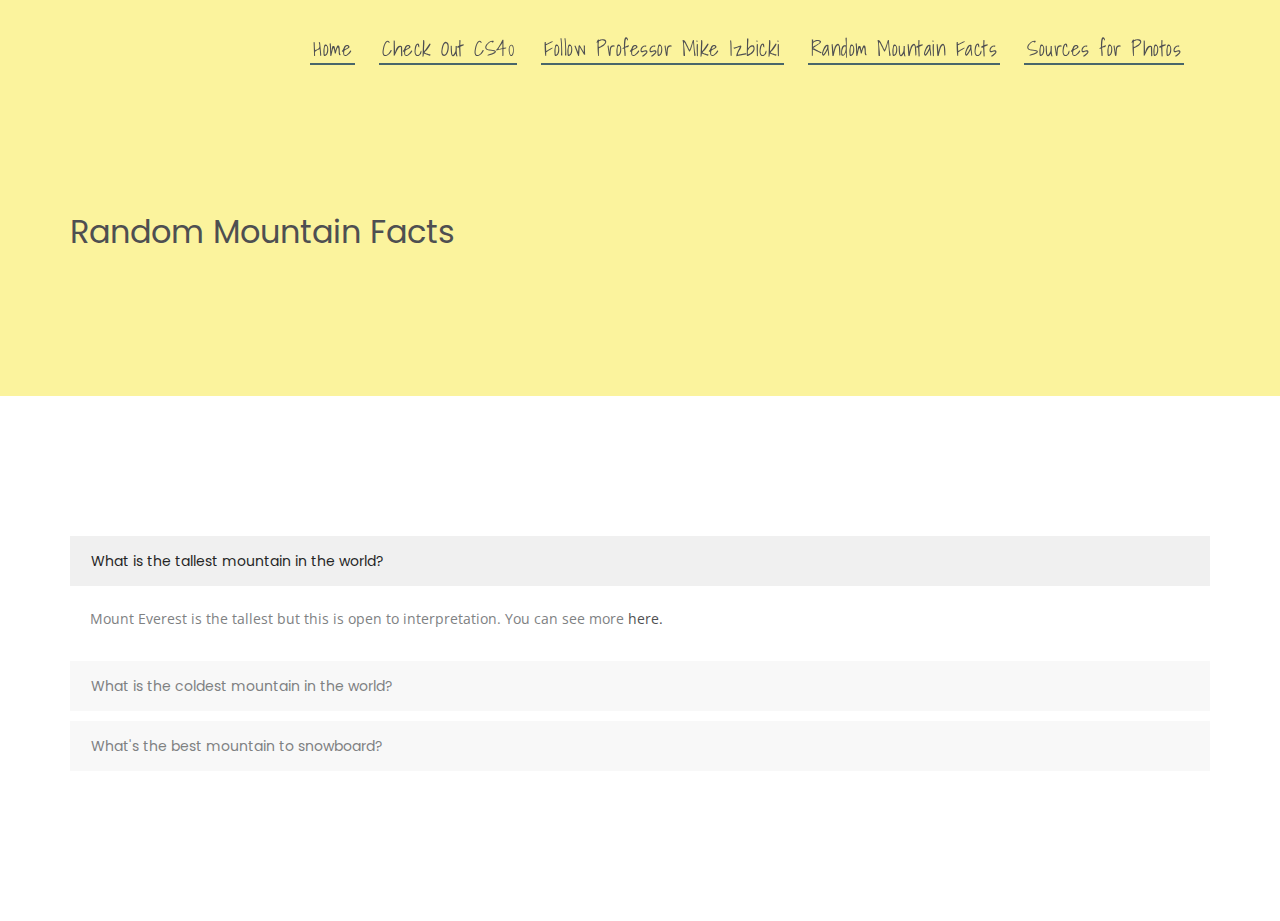
==== faq.html @ 862f14c9 "Add files via upload" ====
<!DOCTYPE html>
<!--

	Theme Name: Elementy
	Description: HTML/CSS 
	Author: Abcgomel 
	Designed & Coded by Abcgomel
	
-->

<html lang="en">
 	<head>
		<title>Random Mountain Facts</title>
		<meta charset="utf-8">
		<!--[if IE]><meta http-equiv='X-UA-Compatible' content='IE=edge,chrome=1'><![endif]-->
		<meta name="robots" content="index, follow" > 
		<meta name="keywords" content="HTML5 Template" > 
		<meta name="description" content="Elementy - Responsive HTML5 Template" > 
		<meta name="author" content="ABCgomel">
		<meta name="viewport" content="width=device-width, initial-scale=1, maximum-scale=1">
    <meta name="theme-color" content="#2a2b2f">
    
		<!-- FAVICONS -->
    <link rel="shortcut icon" href="images/favicon/favicon.png">
    <link rel="apple-touch-icon" href="images/favicon/apple-touch-icon.png">
    <link rel="apple-touch-icon" sizes="72x72" href="images/favicon/apple-touch-icon-72x72.png">
    <link rel="apple-touch-icon" sizes="114x114" href="images/favicon/apple-touch-icon-114x114.png">
    <link rel="icon" sizes="192x192" href="images/favicon/icon-192x192.png">
		
<!-- CSS -->
    <!--  GOOGLE FONT -->		
    <link href="https://fonts.googleapis.com/css?family=Poppins:500,600,300%7COpen+Sans:400,300,700" rel="stylesheet" type="text/css">
    
    <!--  BOOTSTRAP -->
		<link rel="stylesheet" href="css/bootstrap.min.css"> 
	
    <!-- ICONS ELEGANT FONT & FONT AWESOME & LINEA ICONS  -->		
		<link rel="stylesheet" href="css/icons-fonts.css" >	
	
    <!--  CSS THEME -->		
		<link rel="stylesheet" href="css/style.css" >
	
    <!-- ANIMATE -->	
		<link rel="stylesheet" href="css/animate.min.css">
		
    <!-- IE Warning CSS -->
		<!--[if lte IE 8]><link rel="stylesheet" type="text/css" href="css/ie-warning.css" ><![endif]-->
		<!--[if lte IE 8]><link rel="stylesheet" type="text/css" href="css/ie8-fix.css" ><![endif]-->
    
    <!-- Magnific popup, Owl Carousel Assets in style.css -->		
	
<!-- CSS end -->

<!-- JS begin some js files in bottom of file-->
		
		<!-- HTML5 Shim and Respond.js IE8 support of HTML5 elements and media queries -->
		<!-- WARNING: Respond.js doesn't work if you view the page via file:// -->
		<!--[if lt IE 9]>
		  <script src="https://oss.maxcdn.com/libs/html5shiv/3.7.0/html5shiv.js"></script>
		  <script src="https://oss.maxcdn.com/libs/respond.js/1.4.2/respond.min.js"></script>
		<![endif]-->
		
	</head>
	<body>
	
		<!-- LOADER -->	
		<div id="loader-overflow">
      <div id="loader3" class="loader-cont">Please enable JS</div>
    </div>	

		<div id="wrap" class="boxed ">
			<div class="grey-bg"> <!-- Grey BG  -->	
				
				<!--[if lte IE 8]>
				<div id="ie-container">
					<div id="ie-cont-close">
						<a href="#" onclick="javascript&#058;this.parentNode.parentNode.style.display="none"; return false;"><img src="images/ie-warn/ie-warning-close.jpg" style="border: none;" alt="Close"></a>
					</div>
					<div id="ie-cont-content" >
						<div id="ie-cont-warning">
							<img src="images/ie-warn/ie-warning.jpg" alt="Warning!">
						</div>
						<div id="ie-cont-text" >
							<div id="ie-text-bold">
								You are using an outdated browser
							</div>
							<div id="ie-text">
								For a better experience using this site, please upgrade to a modern web browser.
							</div>
						</div>
						<div id="ie-cont-brows" >
							<a href="http://www.firefox.com" target="_blank"><img src="images/ie-warn/ie-warning-firefox.jpg" alt="Download Firefox"></a>
							<a href="http://www.opera.com/download/" target="_blank"><img src="images/ie-warn/ie-warning-opera.jpg" alt="Download Opera"></a>
							<a href="http://www.apple.com/safari/download/" target="_blank"><img src="images/ie-warn/ie-warning-safari.jpg" alt="Download Safari"></a>
							<a href="http://www.google.com/chrome" target="_blank"><img src="images/ie-warn/ie-warning-chrome.jpg" alt="Download Google Chrome"></a>
						</div>
					</div>
				</div>
				<![endif]-->
				
				<!-- HEADER 1 FONT BLACK TRANSPARENT -->
				<header id="nav" class="header header-1 bg-gray">
				  <div class="header-wrapper">
					<div class="container-m-30 clearfix">
					  <div class="logo-row">
					  
						<!-- LOGO --> 
				
						<!-- BUTTON --> 
						<div class="menu-btn-respons-container">
							<button id="menu-btn" type="button" class="navbar-toggle btn-navbar collapsed" data-toggle="collapse" data-target="#main-menu .navbar-collapse">
								<span aria-hidden="true" class="icon_menu hamb-mob-icon"></span>
							</button>
						</div>
					 </div>
					</div>

					<!-- MAIN MENU CONTAINER -->
					<div class="main-menu-container">
						
						  <div class="container-m-30 clearfix">	
						  
								<!-- MAIN MENU -->
								<div id="main-menu" class="font-raleway">
                  <div class="navbar navbar-default" role="navigation">

                    <!-- MAIN MENU LIST -->
                    <nav class="collapse collapsing navbar-collapse right-1024">
                      <ul class="nav navbar-nav">
                        
                        <!-- MENU ITEM -->
                        <li class="parent current" >
                          <a href="index.html" ><div class="main-menu-title" style = "font-family: 'Shadows Into Light' !important; font-size: 21px;" >Home</div></a>
                         
                        </li>
                         <li class="parent current" >
                          <a href="https://github.com/mikeizbicki/cmc-csci040" ><div class="main-menu-title" style = "font-family: 'Shadows Into Light' !important; font-size: 21px;" >Check Out CS40</div></a>
                         
                        </li>
                         <li class="parent current" >
                          <a href="https://izbicki.me/" ><div class="main-menu-title" style = "font-family: 'Shadows Into Light' !important; font-size: 21px;" >Follow Professor Mike Izbicki</div></a>
                         
                        </li>

                        <li class="parent current" >
                          <a href="faq.html" ><div class="main-menu-title" style = "font-family: 'Shadows Into Light' !important; font-size: 21px;" >Random Mountain Facts</div></a>
                         
                        </li>

                        <li class="parent current" >
                          <a href="sources.html" ><div class="main-menu-title" style = "font-family: 'Shadows Into Light' !important; font-size: 21px;" >Sources for Photos</div></a>
                         
                        </li>

                         <link href="https://fonts.googleapis.com/css?family=Shadows+Into+Light&display=swap" rel="stylesheet">

                        <!-- MENU ITEM -->
                       
                        
                       

                        <!-- MENU ITEM -->
                       
                        
                              
                                              
                        <!-- MENU ITEM -->
                      
                      
                      </ul>
                
                    </nav>
   
                  </div>
                </div>
								<!-- END main-menu -->
								
						  </div>
						  <!-- END container-m-30 -->
						
					</div>
					<!-- END main-menu-container -->
					
					<!-- SEARCH READ DOCUMENTATION -->
				
					
					
				  </div>
				  <!-- END header-wrapper -->
				  
				</header>
       
        <!-- PAGE TITLE LARGE 2 GRAY -->
       
        
        <!-- COTENT CONTAINER -->

          <!-- SEARCH -->
          <div class="wow fadeIn bg-yellow" >
            <div class="container p-110-cont">
              <div class="row">
            
                <div class="col-md-8" style = "margin-top: 5%;">
                  <h1>Random Mountain Facts</h1>
                </div>
                
                
                
              </div>
            </div>
          </div> 
          
          <!-- ACCORDIONS -->
					<div class="container p-140-cont">
            <div class="row">
              <div class="col-md-12">
              
                <!-- Accordion -->
                 <dl class="accordion accordion-bg-gray">
                   <dt>
                     <a href="#">What is the tallest mountain in the world?</a>
                   </dt>
                   <dd>
                     Mount Everest is the tallest but this is open to interpretation. You can see more <a href = "https://geology.com/records/highest-mountain-in-the-world.shtml">here.</a>
                   </dd>
                   <dt>
                     <a href="#">What is the coldest mountain in the world?</a>
                   </dt>
                   <dd>
                      Mount McKinley is the regarded as the coldest but this is open to interpretation. You can see more <a href = "https://www.google.com/url?sa=t&rct=j&q=&esrc=s&source=web&cd=2&cad=rja&uact=8&ved=2ahUKEwimk6fbuuXkAhVU_J4KHfwRAywQFjABegQIDBAF&url=https%3A%2F%2Fwww.lonelyplanet.com%2Farticles%2Fthe-worlds-coldest-places&usg=AOvVaw1r2XzAIV4sCfetIQlf20pn">here.</a>
                   </dd>
                   <dt>
                     <a href="#">What's the best mountain to snowboard?</a>
                   </dt>
                   <dd>
                    The best mountain to ski is Mammoth Mountain located in California. This is not open to interpretation and is factually 110% accurate.
                   </dd>
                  
                 </dl>
                 <!-- End Accordion -->
              </div>          
            </div>          
					</div>          

        <!-- FOOTER 4 BLACK -->
      
        
				<!-- BACK TO TOP -->
				<p id="back-top">
          <a href="#top" title="Back to Top"><span class="icon icon-arrows-up"></span></a>
        </p>
        
			</div><!-- End BG -->	
		</div><!-- End wrap -->	
			
<!-- JS begin -->

		<!-- jQuery  -->
		<script src="js/jquery.min.js"></script>

		<!-- Include all compiled plugins (below), or include individual files as needed -->
    <script src="js/bootstrap.min.js"></script>	

		<!-- MAGNIFIC POPUP -->
		<script src="js/jquery.magnific-popup.min.js"></script>    
    
    <!-- PORTFOLIO SCRIPTS -->
    <script src="js/imagesloaded.pkgd.min.js"></script>
    
    <!-- APPEAR -->    
    <script src="js/jquery.appear.js"></script>
    
    <!-- MAIN SCRIPT -->
		<script src="js/main.js"></script>

<!-- JS end -->	
	
	</body>
</html>
---- css/icons-fonts.css ----
@charset "UTF-8";@font-face{font-family:"linea-icons";src:url(../fonts/linea-icons.eot);src:url(../fonts/linea-icons.eot?#iefix) format("embedded-opentype"),url(../fonts/linea-icons.woff) format("woff"),url(../fonts/linea-icons.ttf) format("truetype"),url(../fonts/linea-icons.svg#linea-icons) format("svg");font-weight:400;font-style:normal}[data-icon]:before{font-family:"linea-icons"!important;content:attr(data-icon);font-style:normal!important;font-weight:400!important;font-variant:normal!important;text-transform:none!important;speak:none;line-height:1;-webkit-font-smoothing:antialiased;-moz-osx-font-smoothing:grayscale}[class^="icon-"]:before,[class*=" icon-"]:before{font-family:"linea-icons"!important;font-style:normal!important;font-weight:400!important;font-variant:normal!important;text-transform:none!important;speak:none;line-height:1;-webkit-font-smoothing:antialiased;-moz-osx-font-smoothing:grayscale}.icon-arrows-anticlockwise:before{content:"a"}.icon-music-bell:before{content:"\e05d"}.icon-music-cd:before{content:"\e05e"}.icon-music-headphones:before{content:"\e063"}.icon-music-ipod:before{content:"\e064"}.icon-music-loudspeaker:before{content:"\e065"}.icon-music-microphone-old:before{content:"\e067"}.icon-music-mixer:before{content:"\e068"}.icon-music-mute:before{content:"\e069"}.icon-music-note-multiple:before{content:"\e06a"}.icon-music-note-single:before{content:"\e06b"}.icon-music-pause-button:before{content:"\e06c"}.icon-music-play-button:before{content:"\e06d"}.icon-music-record:before{content:"\e071"}.icon-music-repeat-button:before{content:"\e073"}.icon-music-rewind-button:before{content:"\e074"}.icon-music-shuffle-button:before{content:"\e075"}.icon-music-stop-button:before{content:"\e076"}.icon-music-tape:before{content:"\e077"}.icon-music-volume-down:before{content:"\e078"}.icon-music-volume-up:before{content:"\e079"}.icon-ecommerce-bag:before{content:"\e07a"}.icon-ecommerce-bag-check:before{content:"\e07b"}.icon-ecommerce-bag-download:before{content:"\e07d"}.icon-ecommerce-bag-minus:before{content:"\e07e"}.icon-ecommerce-bag-plus:before{content:"\e07f"}.icon-ecommerce-bag-refresh:before{content:"\e080"}.icon-ecommerce-bag-remove:before{content:"\e081"}.icon-ecommerce-bag-search:before{content:"\e082"}.icon-ecommerce-bag-upload:before{content:"\e083"}.icon-ecommerce-banknote:before{content:"\e084"}.icon-ecommerce-banknotes:before{content:"\e085"}.icon-ecommerce-creditcard:before{content:"\e09e"}.icon-ecommerce-diamond:before{content:"\e09f"}.icon-ecommerce-dollar:before{content:"\e0a0"}.icon-ecommerce-gift:before{content:"\e0a3"}.icon-ecommerce-graph1:before{content:"\e0a4"}.icon-ecommerce-graph2:before{content:"\e0a5"}.icon-ecommerce-graph3:before{content:"\e0a6"}.icon-ecommerce-graph-decrease:before{content:"\e0a7"}.icon-ecommerce-graph-increase:before{content:"\e0a8"}.icon-ecommerce-megaphone:before{content:"\e0ac"}.icon-ecommerce-money:before{content:"\e0ad"}.icon-ecommerce-receipt:before{content:"\e0b1"}.icon-ecommerce-sale:before{content:"\e0c7"}.icon-ecommerce-sales:before{content:"\e0c8"}.icon-ecommerce-ticket:before{content:"\e0c9"}.icon-ecommerce-wallet:before{content:"\e0cb"}.icon-basic-accelerator:before{content:"\e160"}.icon-basic-alarm:before{content:"\e161"}.icon-basic-anchor:before{content:"\e162"}.icon-basic-anticlockwise:before{content:"\e163"}.icon-basic-archive:before{content:"\e164"}.icon-basic-archive-full:before{content:"\e165"}.icon-basic-ban:before{content:"\e166"}.icon-basic-bolt:before{content:"\e16b"}.icon-basic-book:before{content:"\e16c"}.icon-basic-book-pencil:before{content:"\e16e"}.icon-basic-bookmark:before{content:"\e16f"}.icon-basic-calculator:before{content:"\e170"}.icon-basic-case:before{content:"\e174"}.icon-basic-chronometer:before{content:"\e175"}.icon-basic-clessidre:before{content:"\e176"}.icon-basic-clock:before{content:"\e177"}.icon-basic-clockwise:before{content:"\e178"}.icon-basic-cloud:before{content:"\e179"}.icon-basic-compass:before{content:"\e17b"}.icon-basic-cup:before{content:"\e17c"}.icon-basic-display:before{content:"\e17e"}.icon-basic-download:before{content:"\e17f"}.icon-basic-exclamation:before{content:"\e180"}.icon-basic-eye:before{content:"\e181"}.icon-basic-eye-closed:before{content:"\e182"}.icon-basic-flag1:before{content:"\e184"}.icon-basic-flag2:before{content:"\e185"}.icon-basic-floppydisk:before{content:"\e186"}.icon-basic-folder:before{content:"\e187"}.icon-basic-folder-multiple:before{content:"\e188"}.icon-basic-gear:before{content:"\e189"}.icon-basic-geolocalize-01:before{content:"\e18a"}.icon-basic-geolocalize-05:before{content:"\e18b"}.icon-basic-globe:before{content:"\e18c"}.icon-basic-gunsight:before{content:"\e18d"}.icon-basic-hammer:before{content:"\e18e"}.icon-basic-headset:before{content:"\e18f"}.icon-basic-heart:before{content:"\e190"}.icon-basic-heart-broken:before{content:"\e191"}.icon-basic-helm:before{content:"\e192"}.icon-basic-home:before{content:"\e193"}.icon-basic-info:before{content:"\e194"}.icon-basic-ipod:before{content:"\e195"}.icon-basic-joypad:before{content:"\e196"}.icon-basic-key:before{content:"\e197"}.icon-basic-keyboard:before{content:"\e198"}.icon-basic-laptop:before{content:"\e199"}.icon-basic-life-buoy:before{content:"\e19a"}.icon-basic-lightbulb:before{content:"\e19b"}.icon-basic-link:before{content:"\e19c"}.icon-basic-lock:before{content:"\e19d"}.icon-basic-lock-open:before{content:"\e19e"}.icon-basic-magic-mouse:before{content:"\e19f"}.icon-basic-magnifier:before{content:"\e1a0"}.icon-basic-magnifier-minus:before{content:"\e1a1"}.icon-basic-magnifier-plus:before{content:"\e1a2"}.icon-basic-mail:before{content:"\e1a3"}.icon-basic-mail-multiple:before{content:"\e1a4"}.icon-basic-mail-open:before{content:"\e1a5"}.icon-basic-mail-open-text:before{content:"\e1a6"}.icon-basic-male:before{content:"\e1a7"}.icon-basic-map:before{content:"\e1a8"}.icon-basic-message:before{content:"\e1a9"}.icon-basic-message-multiple:before{content:"\e1aa"}.icon-basic-message-txt:before{content:"\e1ab"}.icon-basic-mixer2:before{content:"\e1ac"}.icon-basic-mouse:before{content:"\e1ad"}.icon-basic-notebook:before{content:"\e1ae"}.icon-basic-notebook-pen:before{content:"\e1af"}.icon-basic-notebook-pencil:before{content:"\e1b0"}.icon-basic-paperplane:before{content:"\e1b1"}.icon-basic-pencil-ruler:before{content:"\e1b2"}.icon-basic-pencil-ruler-pen:before{content:"\e1b3"}.icon-basic-photo:before{content:"\e1b4"}.icon-basic-picture:before{content:"\e1b5"}.icon-basic-picture-multiple:before{content:"\e1b6"}.icon-basic-pin1:before{content:"\e1b7"}.icon-basic-pin2:before{content:"\e1b8"}.icon-basic-postcard:before{content:"\e1b9"}.icon-basic-postcard-multiple:before{content:"\e1ba"}.icon-basic-printer:before{content:"\e1bb"}.icon-basic-question:before{content:"\e1bc"}.icon-basic-rss:before{content:"\e1bd"}.icon-basic-server:before{content:"\e1be"}.icon-basic-server2:before{content:"\e1bf"}.icon-basic-server-cloud:before{content:"\e1c0"}.icon-basic-server-download:before{content:"\e1c1"}.icon-basic-server-upload:before{content:"\e1c2"}.icon-basic-settings:before{content:"\e1c3"}.icon-basic-share:before{content:"\e1c4"}.icon-basic-sheet:before{content:"\e1c5"}.icon-basic-sheet-multiple:before{content:"\e1c6"}.icon-basic-sheet-pen:before{content:"\e1c7"}.icon-basic-sheet-pencil:before{content:"\e1c8"}.icon-basic-sheet-txt:before{content:"\e1c9"}.icon-basic-signs:before{content:"\e1ca"}.icon-basic-smartphone:before{content:"\e1cb"}.icon-basic-spread:before{content:"\e1cd"}.icon-basic-spread-bookmark:before{content:"\e1ce"}.icon-basic-spread-text:before{content:"\e1cf"}.icon-basic-spread-text-bookmark:before{content:"\e1d0"}.icon-basic-star:before{content:"\e1d1"}.icon-basic-tablet:before{content:"\e1d2"}.icon-basic-target:before{content:"\e1d3"}.icon-basic-todo:before{content:"\e1d4"}.icon-basic-todo-pen:before{content:"\e1d5"}.icon-basic-todo-pencil:before{content:"\e1d6"}.icon-basic-todo-txt:before{content:"\e1d7"}.icon-basic-todolist-pen:before{content:"\e1d8"}.icon-basic-todolist-pencil:before{content:"\e1d9"}.icon-basic-trashcan:before{content:"\e1da"}.icon-basic-trashcan-full:before{content:"\e1db"}.icon-basic-trashcan-refresh:before{content:"\e1dc"}.icon-basic-trashcan-remove:before{content:"\e1dd"}.icon-basic-upload:before{content:"\e1de"}.icon-basic-usb:before{content:"\e1df"}.icon-basic-video:before{content:"\e1e0"}.icon-basic-watch:before{content:"\e1e1"}.icon-basic-webpage:before{content:"\e1e2"}.icon-basic-webpage-img-txt:before{content:"\e1e3"}.icon-basic-webpage-multiple:before{content:"\e1e4"}.icon-basic-webpage-txt:before{content:"\e1e5"}.icon-basic-world:before{content:"\e1e6"}.icon-arrows-anticlockwise-1:before{content:"\e1e7"}.icon-arrows-anticlockwise-dashed:before{content:"\e1e8"}.icon-arrows-button-down:before{content:"\e1e9"}.icon-arrows-button-off:before{content:"\e1ea"}.icon-arrows-button-on:before{content:"\e1eb"}.icon-arrows-button-up:before{content:"\e1ec"}.icon-arrows-check:before{content:"\e1ed"}.icon-arrows-circle-check:before{content:"\e1ee"}.icon-arrows-circle-down:before{content:"\e1ef"}.icon-arrows-circle-downleft:before{content:"\e1f0"}.icon-arrows-circle-downright:before{content:"\e1f1"}.icon-arrows-circle-left:before{content:"\e1f2"}.icon-arrows-circle-minus:before{content:"\e1f3"}.icon-arrows-circle-plus:before{content:"\e1f4"}.icon-arrows-circle-remove:before{content:"\e1f5"}.icon-arrows-circle-right:before{content:"\e1f6"}.icon-arrows-circle-up:before{content:"\e1f7"}.icon-arrows-circle-upleft:before{content:"\e1f8"}.icon-arrows-circle-upright:before{content:"\e1f9"}.icon-arrows-clockwise:before{content:"\e1fa"}.icon-arrows-clockwise-dashed:before{content:"\e1fb"}.icon-arrows-compress:before{content:"\e1fc"}.icon-arrows-deny:before{content:"\e1fd"}.icon-arrows-diagonal:before{content:"\e1fe"}.icon-arrows-diagonal2:before{content:"\e1ff"}.icon-arrows-down:before{content:"\e200"}.icon-arrows-down-double-34:before{content:"\e201"}.icon-arrows-downleft:before{content:"\e202"}.icon-arrows-downright:before{content:"\e203"}.icon-arrows-drag-horiz:before{content:"\e206"}.icon-arrows-drag-left:before{content:"\e207"}.icon-arrows-drag-left-dashed:before{content:"\e208"}.icon-arrows-drag-right:before{content:"\e209"}.icon-arrows-drag-right-dashed:before{content:"\e20a"}.icon-arrows-drag-up:before{content:"\e20b"}.icon-arrows-drag-up-dashed:before{content:"\e20c"}.icon-arrows-drag-vert:before{content:"\e20d"}.icon-arrows-exclamation:before{content:"\e20e"}.icon-arrows-expand:before{content:"\e20f"}.icon-arrows-expand-diagonal1:before{content:"\e210"}.icon-arrows-expand-horizontal1:before{content:"\e211"}.icon-arrows-expand-vertical1:before{content:"\e212"}.icon-arrows-fit-horizontal:before{content:"\e213"}.icon-arrows-fit-vertical:before{content:"\e214"}.icon-arrows-glide:before{content:"\e215"}.icon-arrows-glide-horizontal:before{content:"\e216"}.icon-arrows-glide-vertical:before{content:"\e217"}.icon-arrows-hamburger1:before{content:"\e218"}.icon-arrows-hamburger-2:before{content:"\e219"}.icon-arrows-horizontal:before{content:"\e21a"}.icon-arrows-info:before{content:"\e21b"}.icon-arrows-keyboard-alt:before{content:"\e21c"}.icon-arrows-keyboard-cmd-29:before{content:"\e21d"}.icon-arrows-keyboard-delete:before{content:"\e21e"}.icon-arrows-keyboard-down-28:before{content:"\e21f"}.icon-arrows-keyboard-left:before{content:"\e220"}.icon-arrows-keyboard-return:before{content:"\e221"}.icon-arrows-keyboard-right:before{content:"\e222"}.icon-arrows-keyboard-shift:before{content:"\e223"}.icon-arrows-keyboard-tab:before{content:"\e224"}.icon-arrows-keyboard-up:before{content:"\e225"}.icon-arrows-left:before{content:"\e226"}.icon-arrows-left-double-32:before{content:"\e227"}.icon-arrows-minus:before{content:"\e228"}.icon-arrows-move:before{content:"\e229"}.icon-arrows-move2:before{content:"\e22a"}.icon-arrows-move-bottom:before{content:"\e22b"}.icon-arrows-move-left:before{content:"\e22c"}.icon-arrows-move-right:before{content:"\e22d"}.icon-arrows-move-top:before{content:"\e22e"}.icon-arrows-plus:before{content:"\e22f"}.icon-arrows-remove:before{content:"\e231"}.icon-arrows-right:before{content:"\e232"}.icon-arrows-right-double-31:before{content:"\e233"}.icon-arrows-rotate:before{content:"\e234"}.icon-arrows-shrink:before{content:"\e238"}.icon-arrows-shrink-diagonal1:before{content:"\e239"}.icon-arrows-shrink-diagonal2:before{content:"\e23a"}.icon-arrows-shrink-horizonal2:before{content:"\e23b"}.icon-arrows-shrink-horizontal1:before{content:"\e23c"}.icon-arrows-shrink-vertical1:before{content:"\e23d"}.icon-arrows-shrink-vertical2:before{content:"\e23e"}.icon-arrows-sign-down:before{content:"\e23f"}.icon-arrows-sign-left:before{content:"\e240"}.icon-arrows-sign-right:before{content:"\e241"}.icon-arrows-sign-up:before{content:"\e242"}.icon-arrows-slide-down1:before{content:"\e243"}.icon-arrows-slide-down2:before{content:"\e244"}.icon-arrows-slide-left1:before{content:"\e245"}.icon-arrows-slide-left2:before{content:"\e246"}.icon-arrows-slide-right1:before{content:"\e247"}.icon-arrows-slide-right2:before{content:"\e248"}.icon-arrows-slide-up1:before{content:"\e249"}.icon-arrows-slide-up2:before{content:"\e24a"}.icon-arrows-slim-down:before{content:"\e24b"}.icon-arrows-slim-down-dashed:before{content:"\e24c"}.icon-arrows-slim-left:before{content:"\e24d"}.icon-arrows-slim-left-dashed:before{content:"\e24e"}.icon-arrows-slim-right:before{content:"\e24f"}.icon-arrows-slim-right-dashed:before{content:"\e250"}.icon-arrows-slim-up:before{content:"\e251"}.icon-arrows-slim-up-dashed:before{content:"\e252"}.icon-arrows-square-check:before{content:"\e253"}.icon-arrows-square-down:before{content:"\e254"}.icon-arrows-square-downleft:before{content:"\e255"}.icon-arrows-square-downright:before{content:"\e256"}.icon-arrows-square-left:before{content:"\e257"}.icon-arrows-square-minus:before{content:"\e258"}.icon-arrows-square-plus:before{content:"\e259"}.icon-arrows-square-remove:before{content:"\e25a"}.icon-arrows-square-right:before{content:"\e25b"}.icon-arrows-square-up:before{content:"\e25c"}.icon-arrows-square-upleft:before{content:"\e25d"}.icon-arrows-square-upright:before{content:"\e25e"}.icon-arrows-squares:before{content:"\e25f"}.icon-arrows-stretch-diagonal1:before{content:"\e260"}.icon-arrows-stretch-diagonal2:before{content:"\e261"}.icon-arrows-stretch-diagonal3:before{content:"\e262"}.icon-arrows-stretch-diagonal4:before{content:"\e263"}.icon-arrows-stretch-horizontal1:before{content:"\e264"}.icon-arrows-stretch-horizontal2:before{content:"\e265"}.icon-arrows-stretch-vertical1:before{content:"\e266"}.icon-arrows-switch-horizontal:before{content:"\e268"}.icon-arrows-switch-vertical:before{content:"\e269"}.icon-arrows-up:before{content:"\e26a"}.icon-arrows-up-double-33:before{content:"\e26b"}.icon-arrows-upleft:before{content:"\e26c"}.icon-arrows-upright:before{content:"\e26d"}.icon-arrows-vertical:before{content:"\e26e"}.icon-software-font-smallcaps:before{content:"b"}.icon-software-horizontal-align-center:before{content:"c"}.icon-software-pencil:before{content:"d"}.icon-software-paintroller:before{content:"e"}.icon-ecommerce-bag-cloud:before{content:"f"}.icon-ecommerce-euro:before{content:"g"}.icon-arrows-stretch-vertical2:before{content:"i"}.icon-ecommerce-cent:before{content:"h"}.icon-arrows-rotate-dashed:before{content:"j"}.icon-arrows-drag-down-dashed:before{content:"k"}.icon-arrows-drag-down:before{content:"l"}
@font-face{font-family:ElegantIcons;src:url(../fonts/ElegantIcons.eot);src:url(../fonts/ElegantIcons.eot?#iefix) format('embedded-opentype'),url(../fonts/ElegantIcons.woff) format('woff'),url(../fonts/ElegantIcons.ttf) format('truetype'),url(../fonts/ElegantIcons.svg#ElegantIcons) format('svg');font-weight:400;font-style:normal}[data-icon]:before{font-family:ElegantIcons;content:attr(data-icon);speak:none;font-weight:400;font-variant:normal;text-transform:none;line-height:1;-webkit-font-smoothing:antialiased;-moz-osx-font-smoothing:grayscale}.arrow-up-down,.arrow_back,.arrow_carrot-2down,.arrow_carrot-2down_alt2,.arrow_carrot-2dwnn_alt,.arrow_carrot-2left,.arrow_carrot-2left_alt,.arrow_carrot-2left_alt2,.arrow_carrot-2right,.arrow_carrot-2right_alt,.arrow_carrot-2right_alt2,.arrow_carrot-2up,.arrow_carrot-2up_alt,.arrow_carrot-2up_alt2,.arrow_carrot-down,.arrow_carrot-down_alt,.arrow_carrot-down_alt2,.arrow_carrot-left,.arrow_carrot-left_alt,.arrow_carrot-left_alt2,.arrow_carrot-right,.arrow_carrot-right_alt,.arrow_carrot-right_alt2,.arrow_carrot-up,.arrow_carrot-up_alt2,.arrow_carrot_up_alt,.arrow_condense,.arrow_condense_alt,.arrow_down,.arrow_down_alt,.arrow_expand,.arrow_expand_alt,.arrow_expand_alt2,.arrow_expand_alt3,.arrow_left,.arrow_left-down,.arrow_left-down_alt,.arrow_left-right,.arrow_left-right_alt,.arrow_left-up,.arrow_left-up_alt,.arrow_left_alt,.arrow_move,.arrow_right,.arrow_right-down,.arrow_right-down_alt,.arrow_right-up,.arrow_right-up_alt,.arrow_right_alt,.arrow_triangle-down,.arrow_triangle-down_alt,.arrow_triangle-down_alt2,.arrow_triangle-left,.arrow_triangle-left_alt,.arrow_triangle-left_alt2,.arrow_triangle-right,.arrow_triangle-right_alt,.arrow_triangle-right_alt2,.arrow_triangle-up,.arrow_triangle-up_alt,.arrow_triangle-up_alt2,.arrow_up,.arrow_up-down_alt,.arrow_up_alt,.icon_adjust-horiz,.icon_adjust-vert,.icon_archive,.icon_archive_alt,.icon_bag,.icon_bag_alt,.icon_balance,.icon_blocked,.icon_book,.icon_book_alt,.icon_box-checked,.icon_box-empty,.icon_box-selected,.icon_briefcase,.icon_briefcase_alt,.icon_building,.icon_building_alt,.icon_calculator_alt,.icon_calendar,.icon_calulator,.icon_camera,.icon_camera_alt,.icon_cart,.icon_cart_alt,.icon_chat,.icon_chat_alt,.icon_check,.icon_check_alt,.icon_check_alt2,.icon_circle-empty,.icon_circle-slelected,.icon_clipboard,.icon_clock,.icon_clock_alt,.icon_close,.icon_close_alt,.icon_close_alt2,.icon_cloud,.icon_cloud-download,.icon_cloud-download_alt,.icon_cloud-upload,.icon_cloud-upload_alt,.icon_cloud_alt,.icon_cog,.icon_cogs,.icon_comment,.icon_comment_alt,.icon_compass,.icon_compass_alt,.icon_cone,.icon_cone_alt,.icon_contacts,.icon_contacts_alt,.icon_creditcard,.icon_currency,.icon_currency_alt,.icon_cursor,.icon_cursor_alt,.icon_datareport,.icon_datareport_alt,.icon_desktop,.icon_dislike,.icon_dislike_alt,.icon_document,.icon_document_alt,.icon_documents,.icon_documents_alt,.icon_download,.icon_drawer,.icon_drawer_alt,.icon_drive,.icon_drive_alt,.icon_easel,.icon_easel_alt,.icon_error-circle,.icon_error-circle_alt,.icon_error-oct,.icon_error-oct_alt,.icon_error-triangle,.icon_error-triangle_alt,.icon_film,.icon_floppy,.icon_floppy_alt,.icon_flowchart,.icon_flowchart_alt,.icon_folder,.icon_folder-add,.icon_folder-add_alt,.icon_folder-alt,.icon_folder-open,.icon_folder-open_alt,.icon_folder_download,.icon_folder_upload,.icon_genius,.icon_gift,.icon_gift_alt,.icon_globe,.icon_globe-2,.icon_globe_alt,.icon_grid-2x2,.icon_grid-3x3,.icon_group,.icon_headphones,.icon_heart,.icon_heart_alt,.icon_hourglass,.icon_house,.icon_house_alt,.icon_id,.icon_id-2,.icon_id-2_alt,.icon_id_alt,.icon_image,.icon_images,.icon_info,.icon_info_alt,.icon_key,.icon_key_alt,.icon_laptop,.icon_lifesaver,.icon_lightbulb,.icon_lightbulb_alt,.icon_like,.icon_like_alt,.icon_link,.icon_link_alt,.icon_loading,.icon_lock,.icon_lock-open,.icon_lock-open_alt,.icon_lock_alt,.icon_mail,.icon_mail_alt,.icon_map,.icon_map_alt,.icon_menu,.icon_menu-circle_alt,.icon_menu-circle_alt2,.icon_menu-square_alt,.icon_menu-square_alt2,.icon_mic,.icon_mic_alt,.icon_minus-06,.icon_minus-box,.icon_minus_alt,.icon_minus_alt2,.icon_mobile,.icon_mug,.icon_mug_alt,.icon_music,.icon_ol,.icon_paperclip,.icon_pause,.icon_pause_alt,.icon_pause_alt2,.icon_pencil,.icon_pencil-edit,.icon_pencil-edit_alt,.icon_pencil_alt,.icon_pens,.icon_pens_alt,.icon_percent,.icon_percent_alt,.icon_phone,.icon_piechart,.icon_pin,.icon_pin_alt,.icon_plus,.icon_plus-box,.icon_plus_alt,.icon_plus_alt2,.icon_printer,.icon_printer-alt,.icon_profile,.icon_pushpin,.icon_pushpin_alt,.icon_puzzle,.icon_puzzle_alt,.icon_question,.icon_question_alt,.icon_question_alt2,.icon_quotations,.icon_quotations_alt,.icon_quotations_alt2,.icon_refresh,.icon_ribbon,.icon_ribbon_alt,.icon_rook,.icon_search,.icon_search-2,.icon_search_alt,.icon_shield,.icon_shield_alt,.icon_star,.icon_star-half,.icon_star-half_alt,.icon_star_alt,.icon_stop,.icon_stop_alt,.icon_stop_alt2,.icon_table,.icon_tablet,.icon_tag,.icon_tag_alt,.icon_tags,.icon_tags_alt,.icon_target,.icon_tool,.icon_toolbox,.icon_toolbox_alt,.icon_tools,.icon_trash,.icon_trash_alt,.icon_ul,.icon_upload,.icon_vol-mute,.icon_vol-mute_alt,.icon_volume-high,.icon_volume-high_alt,.icon_volume-low,.icon_volume-low_alt,.icon_wallet,.icon_wallet_alt,.icon_zoom-in,.icon_zoom-in_alt,.icon_zoom-out,.icon_zoom-out_alt,.social_blogger,.social_blogger_circle,.social_blogger_square,.social_delicious,.social_delicious_circle,.social_delicious_square,.social_deviantart,.social_deviantart_circle,.social_deviantart_square,.social_dribbble,.social_dribbble_circle,.social_dribbble_square,.social_facebook,.social_facebook_circle,.social_facebook_square,.social_flickr,.social_flickr_circle,.social_flickr_square,.social_googledrive,.social_googledrive_alt2,.social_googledrive_square,.social_googleplus,.social_googleplus_circle,.social_googleplus_square,.social_instagram,.social_instagram_circle,.social_instagram_square,.social_linkedin,.social_linkedin_circle,.social_linkedin_square,.social_myspace,.social_myspace_circle,.social_myspace_square,.social_picassa,.social_picassa_circle,.social_picassa_square,.social_pinterest,.social_pinterest_circle,.social_pinterest_square,.social_rss,.social_rss_circle,.social_rss_square,.social_share,.social_share_circle,.social_share_square,.social_skype,.social_skype_circle,.social_skype_square,.social_spotify,.social_spotify_circle,.social_spotify_square,.social_stumbleupon_circle,.social_stumbleupon_square,.social_tumbleupon,.social_tumblr,.social_tumblr_circle,.social_tumblr_square,.social_twitter,.social_twitter_circle,.social_twitter_square,.social_vimeo,.social_vimeo_circle,.social_vimeo_square,.social_wordpress,.social_wordpress_circle,.social_wordpress_square,.social_youtube,.social_youtube_circle,.social_youtube_square{font-family:ElegantIcons;speak:none;font-style:normal;font-weight:400;font-variant:normal;text-transform:none;line-height:1;-webkit-font-smoothing:antialiased}.arrow_up:before{content:"\21"}.arrow_down:before{content:"\22"}.arrow_left:before{content:"\23"}.arrow_right:before{content:"\24"}.arrow_left-up:before{content:"\25"}.arrow_right-up:before{content:"\26"}.arrow_right-down:before{content:"\27"}.arrow_left-down:before{content:"\28"}.arrow-up-down:before{content:"\29"}.arrow_up-down_alt:before{content:"\2a"}.arrow_left-right_alt:before{content:"\2b"}.arrow_left-right:before{content:"\2c"}.arrow_expand_alt2:before{content:"\2d"}.arrow_expand_alt:before{content:"\2e"}.arrow_condense:before{content:"\2f"}.arrow_expand:before{content:"\30"}.arrow_move:before{content:"\31"}.arrow_carrot-up:before{content:"\32"}.arrow_carrot-down:before{content:"\33"}.arrow_carrot-left:before{content:"\34"}.arrow_carrot-right:before{content:"\35"}.arrow_carrot-2up:before{content:"\36"}.arrow_carrot-2down:before{content:"\37"}.arrow_carrot-2left:before{content:"\38"}.arrow_carrot-2right:before{content:"\39"}.arrow_carrot-up_alt2:before{content:"\3a"}.arrow_carrot-down_alt2:before{content:"\3b"}.arrow_carrot-left_alt2:before{content:"\3c"}.arrow_carrot-right_alt2:before{content:"\3d"}.arrow_carrot-2up_alt2:before{content:"\3e"}.arrow_carrot-2down_alt2:before{content:"\3f"}.arrow_carrot-2left_alt2:before{content:"\40"}.arrow_carrot-2right_alt2:before{content:"\41"}.arrow_triangle-up:before{content:"\42"}.arrow_triangle-down:before{content:"\43"}.arrow_triangle-left:before{content:"\44"}.arrow_triangle-right:before{content:"\45"}.arrow_triangle-up_alt2:before{content:"\46"}.arrow_triangle-down_alt2:before{content:"\47"}.arrow_triangle-left_alt2:before{content:"\48"}.arrow_triangle-right_alt2:before{content:"\49"}.arrow_back:before{content:"\4a"}.icon_minus-06:before{content:"\4b"}.icon_plus:before{content:"\4c"}.icon_close:before{content:"\4d"}.icon_check:before{content:"\4e"}.icon_minus_alt2:before{content:"\4f"}.icon_plus_alt2:before{content:"\50"}.icon_close_alt2:before{content:"\51"}.icon_check_alt2:before{content:"\52"}.icon_zoom-out_alt:before{content:"\53"}.icon_zoom-in_alt:before{content:"\54"}.icon_search:before{content:"\55"}.icon_box-empty:before{content:"\56"}.icon_box-selected:before{content:"\57"}.icon_minus-box:before{content:"\58"}.icon_plus-box:before{content:"\59"}.icon_box-checked:before{content:"\5a"}.icon_circle-empty:before{content:"\5b"}.icon_circle-slelected:before{content:"\5c"}.icon_stop_alt2:before{content:"\5d"}.icon_stop:before{content:"\5e"}.icon_pause_alt2:before{content:"\5f"}.icon_pause:before{content:"\60"}.icon_menu:before{content:"\61"}.icon_menu-square_alt2:before{content:"\62"}.icon_menu-circle_alt2:before{content:"\63"}.icon_ul:before{content:"\64"}.icon_ol:before{content:"\65"}.icon_adjust-horiz:before{content:"\66"}.icon_adjust-vert:before{content:"\67"}.icon_document_alt:before{content:"\68"}.icon_documents_alt:before{content:"\69"}.icon_pencil:before{content:"\6a"}.icon_pencil-edit_alt:before{content:"\6b"}.icon_pencil-edit:before{content:"\6c"}.icon_folder-alt:before{content:"\6d"}.icon_folder-open_alt:before{content:"\6e"}.icon_folder-add_alt:before{content:"\6f"}.icon_info_alt:before{content:"\70"}.icon_error-oct_alt:before{content:"\71"}.icon_error-circle_alt:before{content:"\72"}.icon_error-triangle_alt:before{content:"\73"}.icon_question_alt2:before{content:"\74"}.icon_question:before{content:"\75"}.icon_comment_alt:before{content:"\76"}.icon_chat_alt:before{content:"\77"}.icon_vol-mute_alt:before{content:"\78"}.icon_volume-low_alt:before{content:"\79"}.icon_volume-high_alt:before{content:"\7a"}.icon_quotations:before{content:"\7b"}.icon_quotations_alt2:before{content:"\7c"}.icon_clock_alt:before{content:"\7d"}.icon_lock_alt:before{content:"\7e"}.icon_lock-open_alt:before{content:"\e000"}.icon_key_alt:before{content:"\e001"}.icon_cloud_alt:before{content:"\e002"}.icon_cloud-upload_alt:before{content:"\e003"}.icon_cloud-download_alt:before{content:"\e004"}.icon_image:before{content:"\e005"}.icon_images:before{content:"\e006"}.icon_lightbulb_alt:before{content:"\e007"}.icon_gift_alt:before{content:"\e008"}.icon_house_alt:before{content:"\e009"}.icon_genius:before{content:"\e00a"}.icon_mobile:before{content:"\e00b"}.icon_tablet:before{content:"\e00c"}.icon_laptop:before{content:"\e00d"}.icon_desktop:before{content:"\e00e"}.icon_camera_alt:before{content:"\e00f"}.icon_mail_alt:before{content:"\e010"}.icon_cone_alt:before{content:"\e011"}.icon_ribbon_alt:before{content:"\e012"}.icon_bag_alt:before{content:"\e013"}.icon_creditcard:before{content:"\e014"}.icon_cart_alt:before{content:"\e015"}.icon_paperclip:before{content:"\e016"}.icon_tag_alt:before{content:"\e017"}.icon_tags_alt:before{content:"\e018"}.icon_trash_alt:before{content:"\e019"}.icon_cursor_alt:before{content:"\e01a"}.icon_mic_alt:before{content:"\e01b"}.icon_compass_alt:before{content:"\e01c"}.icon_pin_alt:before{content:"\e01d"}.icon_pushpin_alt:before{content:"\e01e"}.icon_map_alt:before{content:"\e01f"}.icon_drawer_alt:before{content:"\e020"}.icon_toolbox_alt:before{content:"\e021"}.icon_book_alt:before{content:"\e022"}.icon_calendar:before{content:"\e023"}.icon_film:before{content:"\e024"}.icon_table:before{content:"\e025"}.icon_contacts_alt:before{content:"\e026"}.icon_headphones:before{content:"\e027"}.icon_lifesaver:before{content:"\e028"}.icon_piechart:before{content:"\e029"}.icon_refresh:before{content:"\e02a"}.icon_link_alt:before{content:"\e02b"}.icon_link:before{content:"\e02c"}.icon_loading:before{content:"\e02d"}.icon_blocked:before{content:"\e02e"}.icon_archive_alt:before{content:"\e02f"}.icon_heart_alt:before{content:"\e030"}.icon_star_alt:before{content:"\e031"}.icon_star-half_alt:before{content:"\e032"}.icon_star:before{content:"\e033"}.icon_star-half:before{content:"\e034"}.icon_tools:before{content:"\e035"}.icon_tool:before{content:"\e036"}.icon_cog:before{content:"\e037"}.icon_cogs:before{content:"\e038"}.arrow_up_alt:before{content:"\e039"}.arrow_down_alt:before{content:"\e03a"}.arrow_left_alt:before{content:"\e03b"}.arrow_right_alt:before{content:"\e03c"}.arrow_left-up_alt:before{content:"\e03d"}.arrow_right-up_alt:before{content:"\e03e"}.arrow_right-down_alt:before{content:"\e03f"}.arrow_left-down_alt:before{content:"\e040"}.arrow_condense_alt:before{content:"\e041"}.arrow_expand_alt3:before{content:"\e042"}.arrow_carrot_up_alt:before{content:"\e043"}.arrow_carrot-down_alt:before{content:"\e044"}.arrow_carrot-left_alt:before{content:"\e045"}.arrow_carrot-right_alt:before{content:"\e046"}.arrow_carrot-2up_alt:before{content:"\e047"}.arrow_carrot-2dwnn_alt:before{content:"\e048"}.arrow_carrot-2left_alt:before{content:"\e049"}.arrow_carrot-2right_alt:before{content:"\e04a"}.arrow_triangle-up_alt:before{content:"\e04b"}.arrow_triangle-down_alt:before{content:"\e04c"}.arrow_triangle-left_alt:before{content:"\e04d"}.arrow_triangle-right_alt:before{content:"\e04e"}.icon_minus_alt:before{content:"\e04f"}.icon_plus_alt:before{content:"\e050"}.icon_close_alt:before{content:"\e051"}.icon_check_alt:before{content:"\e052"}.icon_zoom-out:before{content:"\e053"}.icon_zoom-in:before{content:"\e054"}.icon_stop_alt:before{content:"\e055"}.icon_menu-square_alt:before{content:"\e056"}.icon_menu-circle_alt:before{content:"\e057"}.icon_document:before{content:"\e058"}.icon_documents:before{content:"\e059"}.icon_pencil_alt:before{content:"\e05a"}.icon_folder:before{content:"\e05b"}.icon_folder-open:before{content:"\e05c"}.icon_folder-add:before{content:"\e05d"}.icon_folder_upload:before{content:"\e05e"}.icon_folder_download:before{content:"\e05f"}.icon_info:before{content:"\e060"}.icon_error-circle:before{content:"\e061"}.icon_error-oct:before{content:"\e062"}.icon_error-triangle:before{content:"\e063"}.icon_question_alt:before{content:"\e064"}.icon_comment:before{content:"\e065"}.icon_chat:before{content:"\e066"}.icon_vol-mute:before{content:"\e067"}.icon_volume-low:before{content:"\e068"}.icon_volume-high:before{content:"\e069"}.icon_quotations_alt:before{content:"\e06a"}.icon_clock:before{content:"\e06b"}.icon_lock:before{content:"\e06c"}.icon_lock-open:before{content:"\e06d"}.icon_key:before{content:"\e06e"}.icon_cloud:before{content:"\e06f"}.icon_cloud-upload:before{content:"\e070"}.icon_cloud-download:before{content:"\e071"}.icon_lightbulb:before{content:"\e072"}.icon_gift:before{content:"\e073"}.icon_house:before{content:"\e074"}.icon_camera:before{content:"\e075"}.icon_mail:before{content:"\e076"}.icon_cone:before{content:"\e077"}.icon_ribbon:before{content:"\e078"}.icon_bag:before{content:"\e079"}.icon_cart:before{content:"\e07a"}.icon_tag:before{content:"\e07b"}.icon_tags:before{content:"\e07c"}.icon_trash:before{content:"\e07d"}.icon_cursor:before{content:"\e07e"}.icon_mic:before{content:"\e07f"}.icon_compass:before{content:"\e080"}.icon_pin:before{content:"\e081"}.icon_pushpin:before{content:"\e082"}.icon_map:before{content:"\e083"}.icon_drawer:before{content:"\e084"}.icon_toolbox:before{content:"\e085"}.icon_book:before{content:"\e086"}.icon_contacts:before{content:"\e087"}.icon_archive:before{content:"\e088"}.icon_heart:before{content:"\e089"}.icon_profile:before{content:"\e08a"}.icon_group:before{content:"\e08b"}.icon_grid-2x2:before{content:"\e08c"}.icon_grid-3x3:before{content:"\e08d"}.icon_music:before{content:"\e08e"}.icon_pause_alt:before{content:"\e08f"}.icon_phone:before{content:"\e090"}.icon_upload:before{content:"\e091"}.icon_download:before{content:"\e092"}.social_facebook:before{content:"\e093"}.social_twitter:before{content:"\e094"}.social_pinterest:before{content:"\e095"}.social_googleplus:before{content:"\e096"}.social_tumblr:before{content:"\e097"}.social_tumbleupon:before{content:"\e098"}.social_wordpress:before{content:"\e099"}.social_instagram:before{content:"\e09a"}.social_dribbble:before{content:"\e09b"}.social_vimeo:before{content:"\e09c"}.social_linkedin:before{content:"\e09d"}.social_rss:before{content:"\e09e"}.social_deviantart:before{content:"\e09f"}.social_share:before{content:"\e0a0"}.social_myspace:before{content:"\e0a1"}.social_skype:before{content:"\e0a2"}.social_youtube:before{content:"\e0a3"}.social_picassa:before{content:"\e0a4"}.social_googledrive:before{content:"\e0a5"}.social_flickr:before{content:"\e0a6"}.social_blogger:before{content:"\e0a7"}.social_spotify:before{content:"\e0a8"}.social_delicious:before{content:"\e0a9"}.social_facebook_circle:before{content:"\e0aa"}.social_twitter_circle:before{content:"\e0ab"}.social_pinterest_circle:before{content:"\e0ac"}.social_googleplus_circle:before{content:"\e0ad"}.social_tumblr_circle:before{content:"\e0ae"}.social_stumbleupon_circle:before{content:"\e0af"}.social_wordpress_circle:before{content:"\e0b0"}.social_instagram_circle:before{content:"\e0b1"}.social_dribbble_circle:before{content:"\e0b2"}.social_vimeo_circle:before{content:"\e0b3"}.social_linkedin_circle:before{content:"\e0b4"}.social_rss_circle:before{content:"\e0b5"}.social_deviantart_circle:before{content:"\e0b6"}.social_share_circle:before{content:"\e0b7"}.social_myspace_circle:before{content:"\e0b8"}.social_skype_circle:before{content:"\e0b9"}.social_youtube_circle:before{content:"\e0ba"}.social_picassa_circle:before{content:"\e0bb"}.social_googledrive_alt2:before{content:"\e0bc"}.social_flickr_circle:before{content:"\e0bd"}.social_blogger_circle:before{content:"\e0be"}.social_spotify_circle:before{content:"\e0bf"}.social_delicious_circle:before{content:"\e0c0"}.social_facebook_square:before{content:"\e0c1"}.social_twitter_square:before{content:"\e0c2"}.social_pinterest_square:before{content:"\e0c3"}.social_googleplus_square:before{content:"\e0c4"}.social_tumblr_square:before{content:"\e0c5"}.social_stumbleupon_square:before{content:"\e0c6"}.social_wordpress_square:before{content:"\e0c7"}.social_instagram_square:before{content:"\e0c8"}.social_dribbble_square:before{content:"\e0c9"}.social_vimeo_square:before{content:"\e0ca"}.social_linkedin_square:before{content:"\e0cb"}.social_rss_square:before{content:"\e0cc"}.social_deviantart_square:before{content:"\e0cd"}.social_share_square:before{content:"\e0ce"}.social_myspace_square:before{content:"\e0cf"}.social_skype_square:before{content:"\e0d0"}.social_youtube_square:before{content:"\e0d1"}.social_picassa_square:before{content:"\e0d2"}.social_googledrive_square:before{content:"\e0d3"}.social_flickr_square:before{content:"\e0d4"}.social_blogger_square:before{content:"\e0d5"}.social_spotify_square:before{content:"\e0d6"}.social_delicious_square:before{content:"\e0d7"}.icon_printer:before{content:"\e103"}.icon_calulator:before{content:"\e0ee"}.icon_building:before{content:"\e0ef"}.icon_floppy:before{content:"\e0e8"}.icon_drive:before{content:"\e0ea"}.icon_search-2:before{content:"\e101"}.icon_id:before{content:"\e107"}.icon_id-2:before{content:"\e108"}.icon_puzzle:before{content:"\e102"}.icon_like:before{content:"\e106"}.icon_dislike:before{content:"\e0eb"}.icon_mug:before{content:"\e105"}.icon_currency:before{content:"\e0ed"}.icon_wallet:before{content:"\e100"}.icon_pens:before{content:"\e104"}.icon_easel:before{content:"\e0e9"}.icon_flowchart:before{content:"\e109"}.icon_datareport:before{content:"\e0ec"}.icon_briefcase:before{content:"\e0fe"}.icon_shield:before{content:"\e0f6"}.icon_percent:before{content:"\e0fb"}.icon_globe:before{content:"\e0e2"}.icon_globe-2:before{content:"\e0e3"}.icon_target:before{content:"\e0f5"}.icon_hourglass:before{content:"\e0e1"}.icon_balance:before{content:"\e0ff"}.icon_rook:before{content:"\e0f8"}.icon_printer-alt:before{content:"\e0fa"}.icon_calculator_alt:before{content:"\e0e7"}.icon_building_alt:before{content:"\e0fd"}.icon_floppy_alt:before{content:"\e0e4"}.icon_drive_alt:before{content:"\e0e5"}.icon_search_alt:before{content:"\e0f7"}.icon_id_alt:before{content:"\e0e0"}.icon_id-2_alt:before{content:"\e0fc"}.icon_puzzle_alt:before{content:"\e0f9"}.icon_like_alt:before{content:"\e0dd"}.icon_dislike_alt:before{content:"\e0f1"}.icon_mug_alt:before{content:"\e0dc"}.icon_currency_alt:before{content:"\e0f3"}.icon_wallet_alt:before{content:"\e0d8"}.icon_pens_alt:before{content:"\e0db"}.icon_easel_alt:before{content:"\e0f0"}.icon_flowchart_alt:before{content:"\e0df"}.icon_datareport_alt:before{content:"\e0f2"}.icon_briefcase_alt:before{content:"\e0f4"}.icon_shield_alt:before{content:"\e0d9"}.icon_percent_alt:before{content:"\e0da"}.icon_globe_alt:before{content:"\e0de"}.icon_clipboard:before{content:"\e0e6"}.glyph{float:left;text-align:center;padding:.75em;margin:.4em 1.5em .75em 0;width:6em;text-shadow:none}.glyph_big{font-size:128px;color:#59c5dc;float:left;margin-right:20px}.glyph div{padding-bottom:10px}.glyph input{font-family:consolas,monospace;font-size:12px;width:100%;text-align:center;border:0;box-shadow:0 0 0 1px #ccc;padding:.2em;-moz-border-radius:5px;-webkit-border-radius:5px}.centered{margin-left:auto;margin-right:auto}.glyph .fs1{font-size:2em}
@font-face{font-family:'FontAwesome';src:url('../fonts/fontawesome-webfont.eot?v=4.2.0');src:url('../fonts/fontawesome-webfont.eot?#iefix&v=4.2.0') format('embedded-opentype'),url('../fonts/fontawesome-webfont.woff?v=4.2.0') format('woff'),url('../fonts/fontawesome-webfont.ttf?v=4.2.0') format('truetype'),url('../fonts/fontawesome-webfont.svg?v=4.2.0#fontawesomeregular') format('svg');font-weight:normal;font-style:normal}.fa{display:inline-block;font:normal normal normal 14px/1 FontAwesome;font-size:inherit;text-rendering:auto;-webkit-font-smoothing:antialiased;-moz-osx-font-smoothing:grayscale}.fa-lg{font-size:1.33333333em;line-height:.75em;vertical-align:-15%}.fa-2x{font-size:2em}.fa-3x{font-size:3em}.fa-4x{font-size:4em}.fa-5x{font-size:5em}.fa-fw{width:1.28571429em;text-align:center}.fa-ul{padding-left:0;margin-left:2.14285714em;list-style-type:none}.fa-ul>li{position:relative}.fa-li{position:absolute;left:-2.14285714em;width:2.14285714em;top:.14285714em;text-align:center}.fa-li.fa-lg{left:-1.85714286em}.fa-border{padding:.2em .25em .15em;border:solid .08em #eee;border-radius:.1em}.pull-right{float:right}.pull-left{float:left}.fa.pull-left{margin-right:.3em}.fa.pull-right{margin-left:.3em}.fa-spin{-webkit-animation:fa-spin 2s infinite linear;animation:fa-spin 2s infinite linear}@-webkit-keyframes fa-spin{0%{-webkit-transform:rotate(0deg);transform:rotate(0deg)}100%{-webkit-transform:rotate(359deg);transform:rotate(359deg)}}@keyframes fa-spin{0%{-webkit-transform:rotate(0deg);transform:rotate(0deg)}100%{-webkit-transform:rotate(359deg);transform:rotate(359deg)}}.fa-rotate-90{filter:progid:DXImageTransform.Microsoft.BasicImage(rotation=1);-webkit-transform:rotate(90deg);-ms-transform:rotate(90deg);transform:rotate(90deg)}.fa-rotate-180{filter:progid:DXImageTransform.Microsoft.BasicImage(rotation=2);-webkit-transform:rotate(180deg);-ms-transform:rotate(180deg);transform:rotate(180deg)}.fa-rotate-270{filter:progid:DXImageTransform.Microsoft.BasicImage(rotation=3);-webkit-transform:rotate(270deg);-ms-transform:rotate(270deg);transform:rotate(270deg)}.fa-flip-horizontal{filter:progid:DXImageTransform.Microsoft.BasicImage(rotation=0, mirror=1);-webkit-transform:scale(-1, 1);-ms-transform:scale(-1, 1);transform:scale(-1, 1)}.fa-flip-vertical{filter:progid:DXImageTransform.Microsoft.BasicImage(rotation=2, mirror=1);-webkit-transform:scale(1, -1);-ms-transform:scale(1, -1);transform:scale(1, -1)}:root .fa-rotate-90,:root .fa-rotate-180,:root .fa-rotate-270,:root .fa-flip-horizontal,:root .fa-flip-vertical{filter:none}.fa-stack{position:relative;display:inline-block;width:2em;height:2em;line-height:2em;vertical-align:middle}.fa-stack-1x,.fa-stack-2x{position:absolute;left:0;width:100%;text-align:center}.fa-stack-1x{line-height:inherit}.fa-stack-2x{font-size:2em}.fa-inverse{color:#fff}.fa-glass:before{content:"\f000"}.fa-music:before{content:"\f001"}.fa-search:before{content:"\f002"}.fa-envelope-o:before{content:"\f003"}.fa-heart:before{content:"\f004"}.fa-star:before{content:"\f005"}.fa-star-o:before{content:"\f006"}.fa-user:before{content:"\f007"}.fa-film:before{content:"\f008"}.fa-th-large:before{content:"\f009"}.fa-th:before{content:"\f00a"}.fa-th-list:before{content:"\f00b"}.fa-check:before{content:"\f00c"}.fa-remove:before,.fa-close:before,.fa-times:before{content:"\f00d"}.fa-search-plus:before{content:"\f00e"}.fa-search-minus:before{content:"\f010"}.fa-power-off:before{content:"\f011"}.fa-signal:before{content:"\f012"}.fa-gear:before,.fa-cog:before{content:"\f013"}.fa-trash-o:before{content:"\f014"}.fa-home:before{content:"\f015"}.fa-file-o:before{content:"\f016"}.fa-clock-o:before{content:"\f017"}.fa-road:before{content:"\f018"}.fa-download:before{content:"\f019"}.fa-arrow-circle-o-down:before{content:"\f01a"}.fa-arrow-circle-o-up:before{content:"\f01b"}.fa-inbox:before{content:"\f01c"}.fa-play-circle-o:before{content:"\f01d"}.fa-rotate-right:before,.fa-repeat:before{content:"\f01e"}.fa-refresh:before{content:"\f021"}.fa-list-alt:before{content:"\f022"}.fa-lock:before{content:"\f023"}.fa-flag:before{content:"\f024"}.fa-headphones:before{content:"\f025"}.fa-volume-off:before{content:"\f026"}.fa-volume-down:before{content:"\f027"}.fa-volume-up:before{content:"\f028"}.fa-qrcode:before{content:"\f029"}.fa-barcode:before{content:"\f02a"}.fa-tag:before{content:"\f02b"}.fa-tags:before{content:"\f02c"}.fa-book:before{content:"\f02d"}.fa-bookmark:before{content:"\f02e"}.fa-print:before{content:"\f02f"}.fa-camera:before{content:"\f030"}.fa-font:before{content:"\f031"}.fa-bold:before{content:"\f032"}.fa-italic:before{content:"\f033"}.fa-text-height:before{content:"\f034"}.fa-text-width:before{content:"\f035"}.fa-align-left:before{content:"\f036"}.fa-align-center:before{content:"\f037"}.fa-align-right:before{content:"\f038"}.fa-align-justify:before{content:"\f039"}.fa-list:before{content:"\f03a"}.fa-dedent:before,.fa-outdent:before{content:"\f03b"}.fa-indent:before{content:"\f03c"}.fa-video-camera:before{content:"\f03d"}.fa-photo:before,.fa-image:before,.fa-picture-o:before{content:"\f03e"}.fa-pencil:before{content:"\f040"}.fa-map-marker:before{content:"\f041"}.fa-adjust:before{content:"\f042"}.fa-tint:before{content:"\f043"}.fa-edit:before,.fa-pencil-square-o:before{content:"\f044"}.fa-share-square-o:before{content:"\f045"}.fa-check-square-o:before{content:"\f046"}.fa-arrows:before{content:"\f047"}.fa-step-backward:before{content:"\f048"}.fa-fast-backward:before{content:"\f049"}.fa-backward:before{content:"\f04a"}.fa-play:before{content:"\f04b"}.fa-pause:before{content:"\f04c"}.fa-stop:before{content:"\f04d"}.fa-forward:before{content:"\f04e"}.fa-fast-forward:before{content:"\f050"}.fa-step-forward:before{content:"\f051"}.fa-eject:before{content:"\f052"}.fa-chevron-left:before{content:"\f053"}.fa-chevron-right:before{content:"\f054"}.fa-plus-circle:before{content:"\f055"}.fa-minus-circle:before{content:"\f056"}.fa-times-circle:before{content:"\f057"}.fa-check-circle:before{content:"\f058"}.fa-question-circle:before{content:"\f059"}.fa-info-circle:before{content:"\f05a"}.fa-crosshairs:before{content:"\f05b"}.fa-times-circle-o:before{content:"\f05c"}.fa-check-circle-o:before{content:"\f05d"}.fa-ban:before{content:"\f05e"}.fa-arrow-left:before{content:"\f060"}.fa-arrow-right:before{content:"\f061"}.fa-arrow-up:before{content:"\f062"}.fa-arrow-down:before{content:"\f063"}.fa-mail-forward:before,.fa-share:before{content:"\f064"}.fa-expand:before{content:"\f065"}.fa-compress:before{content:"\f066"}.fa-plus:before{content:"\f067"}.fa-minus:before{content:"\f068"}.fa-asterisk:before{content:"\f069"}.fa-exclamation-circle:before{content:"\f06a"}.fa-gift:before{content:"\f06b"}.fa-leaf:before{content:"\f06c"}.fa-fire:before{content:"\f06d"}.fa-eye:before{content:"\f06e"}.fa-eye-slash:before{content:"\f070"}.fa-warning:before,.fa-exclamation-triangle:before{content:"\f071"}.fa-plane:before{content:"\f072"}.fa-calendar:before{content:"\f073"}.fa-random:before{content:"\f074"}.fa-comment:before{content:"\f075"}.fa-magnet:before{content:"\f076"}.fa-chevron-up:before{content:"\f077"}.fa-chevron-down:before{content:"\f078"}.fa-retweet:before{content:"\f079"}.fa-shopping-cart:before{content:"\f07a"}.fa-folder:before{content:"\f07b"}.fa-folder-open:before{content:"\f07c"}.fa-arrows-v:before{content:"\f07d"}.fa-arrows-h:before{content:"\f07e"}.fa-bar-chart-o:before,.fa-bar-chart:before{content:"\f080"}.fa-twitter-square:before{content:"\f081"}.fa-facebook-square:before{content:"\f082"}.fa-camera-retro:before{content:"\f083"}.fa-key:before{content:"\f084"}.fa-gears:before,.fa-cogs:before{content:"\f085"}.fa-comments:before{content:"\f086"}.fa-thumbs-o-up:before{content:"\f087"}.fa-thumbs-o-down:before{content:"\f088"}.fa-star-half:before{content:"\f089"}.fa-heart-o:before{content:"\f08a"}.fa-sign-out:before{content:"\f08b"}.fa-linkedin-square:before{content:"\f08c"}.fa-thumb-tack:before{content:"\f08d"}.fa-external-link:before{content:"\f08e"}.fa-sign-in:before{content:"\f090"}.fa-trophy:before{content:"\f091"}.fa-github-square:before{content:"\f092"}.fa-upload:before{content:"\f093"}.fa-lemon-o:before{content:"\f094"}.fa-phone:before{content:"\f095"}.fa-square-o:before{content:"\f096"}.fa-bookmark-o:before{content:"\f097"}.fa-phone-square:before{content:"\f098"}.fa-twitter:before{content:"\f099"}.fa-facebook:before{content:"\f09a"}.fa-github:before{content:"\f09b"}.fa-unlock:before{content:"\f09c"}.fa-credit-card:before{content:"\f09d"}.fa-rss:before{content:"\f09e"}.fa-hdd-o:before{content:"\f0a0"}.fa-bullhorn:before{content:"\f0a1"}.fa-bell:before{content:"\f0f3"}.fa-certificate:before{content:"\f0a3"}.fa-hand-o-right:before{content:"\f0a4"}.fa-hand-o-left:before{content:"\f0a5"}.fa-hand-o-up:before{content:"\f0a6"}.fa-hand-o-down:before{content:"\f0a7"}.fa-arrow-circle-left:before{content:"\f0a8"}.fa-arrow-circle-right:before{content:"\f0a9"}.fa-arrow-circle-up:before{content:"\f0aa"}.fa-arrow-circle-down:before{content:"\f0ab"}.fa-globe:before{content:"\f0ac"}.fa-wrench:before{content:"\f0ad"}.fa-tasks:before{content:"\f0ae"}.fa-filter:before{content:"\f0b0"}.fa-briefcase:before{content:"\f0b1"}.fa-arrows-alt:before{content:"\f0b2"}.fa-group:before,.fa-users:before{content:"\f0c0"}.fa-chain:before,.fa-link:before{content:"\f0c1"}.fa-cloud:before{content:"\f0c2"}.fa-flask:before{content:"\f0c3"}.fa-cut:before,.fa-scissors:before{content:"\f0c4"}.fa-copy:before,.fa-files-o:before{content:"\f0c5"}.fa-paperclip:before{content:"\f0c6"}.fa-save:before,.fa-floppy-o:before{content:"\f0c7"}.fa-square:before{content:"\f0c8"}.fa-navicon:before,.fa-reorder:before,.fa-bars:before{content:"\f0c9"}.fa-list-ul:before{content:"\f0ca"}.fa-list-ol:before{content:"\f0cb"}.fa-strikethrough:before{content:"\f0cc"}.fa-underline:before{content:"\f0cd"}.fa-table:before{content:"\f0ce"}.fa-magic:before{content:"\f0d0"}.fa-truck:before{content:"\f0d1"}.fa-pinterest:before{content:"\f0d2"}.fa-pinterest-square:before{content:"\f0d3"}.fa-google-plus-square:before{content:"\f0d4"}.fa-google-plus:before{content:"\f0d5"}.fa-money:before{content:"\f0d6"}.fa-caret-down:before{content:"\f0d7"}.fa-caret-up:before{content:"\f0d8"}.fa-caret-left:before{content:"\f0d9"}.fa-caret-right:before{content:"\f0da"}.fa-columns:before{content:"\f0db"}.fa-unsorted:before,.fa-sort:before{content:"\f0dc"}.fa-sort-down:before,.fa-sort-desc:before{content:"\f0dd"}.fa-sort-up:before,.fa-sort-asc:before{content:"\f0de"}.fa-envelope:before{content:"\f0e0"}.fa-linkedin:before{content:"\f0e1"}.fa-rotate-left:before,.fa-undo:before{content:"\f0e2"}.fa-legal:before,.fa-gavel:before{content:"\f0e3"}.fa-dashboard:before,.fa-tachometer:before{content:"\f0e4"}.fa-comment-o:before{content:"\f0e5"}.fa-comments-o:before{content:"\f0e6"}.fa-flash:before,.fa-bolt:before{content:"\f0e7"}.fa-sitemap:before{content:"\f0e8"}.fa-umbrella:before{content:"\f0e9"}.fa-paste:before,.fa-clipboard:before{content:"\f0ea"}.fa-lightbulb-o:before{content:"\f0eb"}.fa-exchange:before{content:"\f0ec"}.fa-cloud-download:before{content:"\f0ed"}.fa-cloud-upload:before{content:"\f0ee"}.fa-user-md:before{content:"\f0f0"}.fa-stethoscope:before{content:"\f0f1"}.fa-suitcase:before{content:"\f0f2"}.fa-bell-o:before{content:"\f0a2"}.fa-coffee:before{content:"\f0f4"}.fa-cutlery:before{content:"\f0f5"}.fa-file-text-o:before{content:"\f0f6"}.fa-building-o:before{content:"\f0f7"}.fa-hospital-o:before{content:"\f0f8"}.fa-ambulance:before{content:"\f0f9"}.fa-medkit:before{content:"\f0fa"}.fa-fighter-jet:before{content:"\f0fb"}.fa-beer:before{content:"\f0fc"}.fa-h-square:before{content:"\f0fd"}.fa-plus-square:before{content:"\f0fe"}.fa-angle-double-left:before{content:"\f100"}.fa-angle-double-right:before{content:"\f101"}.fa-angle-double-up:before{content:"\f102"}.fa-angle-double-down:before{content:"\f103"}.fa-angle-left:before{content:"\f104"}.fa-angle-right:before{content:"\f105"}.fa-angle-up:before{content:"\f106"}.fa-angle-down:before{content:"\f107"}.fa-desktop:before{content:"\f108"}.fa-laptop:before{content:"\f109"}.fa-tablet:before{content:"\f10a"}.fa-mobile-phone:before,.fa-mobile:before{content:"\f10b"}.fa-circle-o:before{content:"\f10c"}.fa-quote-left:before{content:"\f10d"}.fa-quote-right:before{content:"\f10e"}.fa-spinner:before{content:"\f110"}.fa-circle:before{content:"\f111"}.fa-mail-reply:before,.fa-reply:before{content:"\f112"}.fa-github-alt:before{content:"\f113"}.fa-folder-o:before{content:"\f114"}.fa-folder-open-o:before{content:"\f115"}.fa-smile-o:before{content:"\f118"}.fa-frown-o:before{content:"\f119"}.fa-meh-o:before{content:"\f11a"}.fa-gamepad:before{content:"\f11b"}.fa-keyboard-o:before{content:"\f11c"}.fa-flag-o:before{content:"\f11d"}.fa-flag-checkered:before{content:"\f11e"}.fa-terminal:before{content:"\f120"}.fa-code:before{content:"\f121"}.fa-mail-reply-all:before,.fa-reply-all:before{content:"\f122"}.fa-star-half-empty:before,.fa-star-half-full:before,.fa-star-half-o:before{content:"\f123"}.fa-location-arrow:before{content:"\f124"}.fa-crop:before{content:"\f125"}.fa-code-fork:before{content:"\f126"}.fa-unlink:before,.fa-chain-broken:before{content:"\f127"}.fa-question:before{content:"\f128"}.fa-info:before{content:"\f129"}.fa-exclamation:before{content:"\f12a"}.fa-superscript:before{content:"\f12b"}.fa-subscript:before{content:"\f12c"}.fa-eraser:before{content:"\f12d"}.fa-puzzle-piece:before{content:"\f12e"}.fa-microphone:before{content:"\f130"}.fa-microphone-slash:before{content:"\f131"}.fa-shield:before{content:"\f132"}.fa-calendar-o:before{content:"\f133"}.fa-fire-extinguisher:before{content:"\f134"}.fa-rocket:before{content:"\f135"}.fa-maxcdn:before{content:"\f136"}.fa-chevron-circle-left:before{content:"\f137"}.fa-chevron-circle-right:before{content:"\f138"}.fa-chevron-circle-up:before{content:"\f139"}.fa-chevron-circle-down:before{content:"\f13a"}.fa-html5:before{content:"\f13b"}.fa-css3:before{content:"\f13c"}.fa-anchor:before{content:"\f13d"}.fa-unlock-alt:before{content:"\f13e"}.fa-bullseye:before{content:"\f140"}.fa-ellipsis-h:before{content:"\f141"}.fa-ellipsis-v:before{content:"\f142"}.fa-rss-square:before{content:"\f143"}.fa-play-circle:before{content:"\f144"}.fa-ticket:before{content:"\f145"}.fa-minus-square:before{content:"\f146"}.fa-minus-square-o:before{content:"\f147"}.fa-level-up:before{content:"\f148"}.fa-level-down:before{content:"\f149"}.fa-check-square:before{content:"\f14a"}.fa-pencil-square:before{content:"\f14b"}.fa-external-link-square:before{content:"\f14c"}.fa-share-square:before{content:"\f14d"}.fa-compass:before{content:"\f14e"}.fa-toggle-down:before,.fa-caret-square-o-down:before{content:"\f150"}.fa-toggle-up:before,.fa-caret-square-o-up:before{content:"\f151"}.fa-toggle-right:before,.fa-caret-square-o-right:before{content:"\f152"}.fa-euro:before,.fa-eur:before{content:"\f153"}.fa-gbp:before{content:"\f154"}.fa-dollar:before,.fa-usd:before{content:"\f155"}.fa-rupee:before,.fa-inr:before{content:"\f156"}.fa-cny:before,.fa-rmb:before,.fa-yen:before,.fa-jpy:before{content:"\f157"}.fa-ruble:before,.fa-rouble:before,.fa-rub:before{content:"\f158"}.fa-won:before,.fa-krw:before{content:"\f159"}.fa-bitcoin:before,.fa-btc:before{content:"\f15a"}.fa-file:before{content:"\f15b"}.fa-file-text:before{content:"\f15c"}.fa-sort-alpha-asc:before{content:"\f15d"}.fa-sort-alpha-desc:before{content:"\f15e"}.fa-sort-amount-asc:before{content:"\f160"}.fa-sort-amount-desc:before{content:"\f161"}.fa-sort-numeric-asc:before{content:"\f162"}.fa-sort-numeric-desc:before{content:"\f163"}.fa-thumbs-up:before{content:"\f164"}.fa-thumbs-down:before{content:"\f165"}.fa-youtube-square:before{content:"\f166"}.fa-youtube:before{content:"\f167"}.fa-xing:before{content:"\f168"}.fa-xing-square:before{content:"\f169"}.fa-youtube-play:before{content:"\f16a"}.fa-dropbox:before{content:"\f16b"}.fa-stack-overflow:before{content:"\f16c"}.fa-instagram:before{content:"\f16d"}.fa-flickr:before{content:"\f16e"}.fa-adn:before{content:"\f170"}.fa-bitbucket:before{content:"\f171"}.fa-bitbucket-square:before{content:"\f172"}.fa-tumblr:before{content:"\f173"}.fa-tumblr-square:before{content:"\f174"}.fa-long-arrow-down:before{content:"\f175"}.fa-long-arrow-up:before{content:"\f176"}.fa-long-arrow-left:before{content:"\f177"}.fa-long-arrow-right:before{content:"\f178"}.fa-apple:before{content:"\f179"}.fa-windows:before{content:"\f17a"}.fa-android:before{content:"\f17b"}.fa-linux:before{content:"\f17c"}.fa-dribbble:before{content:"\f17d"}.fa-skype:before{content:"\f17e"}.fa-foursquare:before{content:"\f180"}.fa-trello:before{content:"\f181"}.fa-female:before{content:"\f182"}.fa-male:before{content:"\f183"}.fa-gittip:before{content:"\f184"}.fa-sun-o:before{content:"\f185"}.fa-moon-o:before{content:"\f186"}.fa-archive:before{content:"\f187"}.fa-bug:before{content:"\f188"}.fa-vk:before{content:"\f189"}.fa-weibo:before{content:"\f18a"}.fa-renren:before{content:"\f18b"}.fa-pagelines:before{content:"\f18c"}.fa-stack-exchange:before{content:"\f18d"}.fa-arrow-circle-o-right:before{content:"\f18e"}.fa-arrow-circle-o-left:before{content:"\f190"}.fa-toggle-left:before,.fa-caret-square-o-left:before{content:"\f191"}.fa-dot-circle-o:before{content:"\f192"}.fa-wheelchair:before{content:"\f193"}.fa-vimeo-square:before{content:"\f194"}.fa-turkish-lira:before,.fa-try:before{content:"\f195"}.fa-plus-square-o:before{content:"\f196"}.fa-space-shuttle:before{content:"\f197"}.fa-slack:before{content:"\f198"}.fa-envelope-square:before{content:"\f199"}.fa-wordpress:before{content:"\f19a"}.fa-openid:before{content:"\f19b"}.fa-institution:before,.fa-bank:before,.fa-university:before{content:"\f19c"}.fa-mortar-board:before,.fa-graduation-cap:before{content:"\f19d"}.fa-yahoo:before{content:"\f19e"}.fa-google:before{content:"\f1a0"}.fa-reddit:before{content:"\f1a1"}.fa-reddit-square:before{content:"\f1a2"}.fa-stumbleupon-circle:before{content:"\f1a3"}.fa-stumbleupon:before{content:"\f1a4"}.fa-delicious:before{content:"\f1a5"}.fa-digg:before{content:"\f1a6"}.fa-pied-piper:before{content:"\f1a7"}.fa-pied-piper-alt:before{content:"\f1a8"}.fa-drupal:before{content:"\f1a9"}.fa-joomla:before{content:"\f1aa"}.fa-language:before{content:"\f1ab"}.fa-fax:before{content:"\f1ac"}.fa-building:before{content:"\f1ad"}.fa-child:before{content:"\f1ae"}.fa-paw:before{content:"\f1b0"}.fa-spoon:before{content:"\f1b1"}.fa-cube:before{content:"\f1b2"}.fa-cubes:before{content:"\f1b3"}.fa-behance:before{content:"\f1b4"}.fa-behance-square:before{content:"\f1b5"}.fa-steam:before{content:"\f1b6"}.fa-steam-square:before{content:"\f1b7"}.fa-recycle:before{content:"\f1b8"}.fa-automobile:before,.fa-car:before{content:"\f1b9"}.fa-cab:before,.fa-taxi:before{content:"\f1ba"}.fa-tree:before{content:"\f1bb"}.fa-spotify:before{content:"\f1bc"}.fa-deviantart:before{content:"\f1bd"}.fa-soundcloud:before{content:"\f1be"}.fa-database:before{content:"\f1c0"}.fa-file-pdf-o:before{content:"\f1c1"}.fa-file-word-o:before{content:"\f1c2"}.fa-file-excel-o:before{content:"\f1c3"}.fa-file-powerpoint-o:before{content:"\f1c4"}.fa-file-photo-o:before,.fa-file-picture-o:before,.fa-file-image-o:before{content:"\f1c5"}.fa-file-zip-o:before,.fa-file-archive-o:before{content:"\f1c6"}.fa-file-sound-o:before,.fa-file-audio-o:before{content:"\f1c7"}.fa-file-movie-o:before,.fa-file-video-o:before{content:"\f1c8"}.fa-file-code-o:before{content:"\f1c9"}.fa-vine:before{content:"\f1ca"}.fa-codepen:before{content:"\f1cb"}.fa-jsfiddle:before{content:"\f1cc"}.fa-life-bouy:before,.fa-life-buoy:before,.fa-life-saver:before,.fa-support:before,.fa-life-ring:before{content:"\f1cd"}.fa-circle-o-notch:before{content:"\f1ce"}.fa-ra:before,.fa-rebel:before{content:"\f1d0"}.fa-ge:before,.fa-empire:before{content:"\f1d1"}.fa-git-square:before{content:"\f1d2"}.fa-git:before{content:"\f1d3"}.fa-hacker-news:before{content:"\f1d4"}.fa-tencent-weibo:before{content:"\f1d5"}.fa-qq:before{content:"\f1d6"}.fa-wechat:before,.fa-weixin:before{content:"\f1d7"}.fa-send:before,.fa-paper-plane:before{content:"\f1d8"}.fa-send-o:before,.fa-paper-plane-o:before{content:"\f1d9"}.fa-history:before{content:"\f1da"}.fa-circle-thin:before{content:"\f1db"}.fa-header:before{content:"\f1dc"}.fa-paragraph:before{content:"\f1dd"}.fa-sliders:before{content:"\f1de"}.fa-share-alt:before{content:"\f1e0"}.fa-share-alt-square:before{content:"\f1e1"}.fa-bomb:before{content:"\f1e2"}.fa-soccer-ball-o:before,.fa-futbol-o:before{content:"\f1e3"}.fa-tty:before{content:"\f1e4"}.fa-binoculars:before{content:"\f1e5"}.fa-plug:before{content:"\f1e6"}.fa-slideshare:before{content:"\f1e7"}.fa-twitch:before{content:"\f1e8"}.fa-yelp:before{content:"\f1e9"}.fa-newspaper-o:before{content:"\f1ea"}.fa-wifi:before{content:"\f1eb"}.fa-calculator:before{content:"\f1ec"}.fa-paypal:before{content:"\f1ed"}.fa-google-wallet:before{content:"\f1ee"}.fa-cc-visa:before{content:"\f1f0"}.fa-cc-mastercard:before{content:"\f1f1"}.fa-cc-discover:before{content:"\f1f2"}.fa-cc-amex:before{content:"\f1f3"}.fa-cc-paypal:before{content:"\f1f4"}.fa-cc-stripe:before{content:"\f1f5"}.fa-bell-slash:before{content:"\f1f6"}.fa-bell-slash-o:before{content:"\f1f7"}.fa-trash:before{content:"\f1f8"}.fa-copyright:before{content:"\f1f9"}.fa-at:before{content:"\f1fa"}.fa-eyedropper:before{content:"\f1fb"}.fa-paint-brush:before{content:"\f1fc"}.fa-birthday-cake:before{content:"\f1fd"}.fa-area-chart:before{content:"\f1fe"}.fa-pie-chart:before{content:"\f200"}.fa-line-chart:before{content:"\f201"}.fa-lastfm:before{content:"\f202"}.fa-lastfm-square:before{content:"\f203"}.fa-toggle-off:before{content:"\f204"}.fa-toggle-on:before{content:"\f205"}.fa-bicycle:before{content:"\f206"}.fa-bus:before{content:"\f207"}.fa-ioxhost:before{content:"\f208"}.fa-angellist:before{content:"\f209"}.fa-cc:before{content:"\f20a"}.fa-shekel:before,.fa-sheqel:before,.fa-ils:before{content:"\f20b"}.fa-meanpath:before{content:"\f20c"}
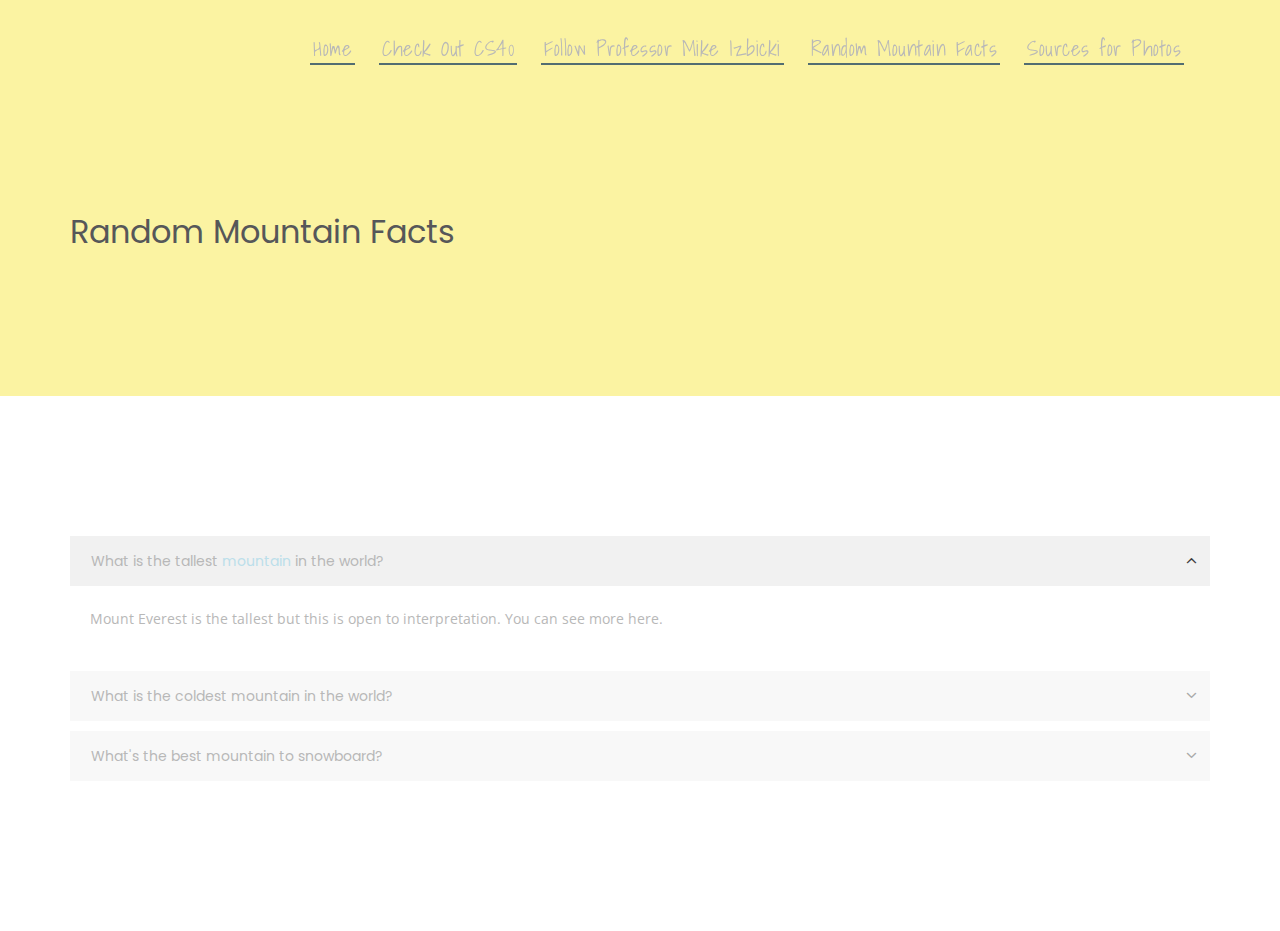
==== commit e0323dbb: "Update faq.html" ====
--- a/faq.html
+++ b/faq.html
@@ -10,13 +10,22 @@
 
 <html lang="en">
  	<head>
+
+ 		<script async src="https://www.googletagmanager.com/gtag/js?id=UA-148506662-1"></script>
+<script>
+  window.dataLayer = window.dataLayer || [];
+  function gtag(){dataLayer.push(arguments);}
+  gtag('js', new Date());
+
+  gtag('config', 'UA-148506662-1');
+</script>
 		<title>Random Mountain Facts</title>
 		<meta charset="utf-8">
 		<!--[if IE]><meta http-equiv='X-UA-Compatible' content='IE=edge,chrome=1'><![endif]-->
 		<meta name="robots" content="index, follow" > 
-		<meta name="keywords" content="HTML5 Template" > 
-		<meta name="description" content="Elementy - Responsive HTML5 Template" > 
-		<meta name="author" content="ABCgomel">
+		<meta name="keywords" content="HTML5" > 
+		<meta name="description" content="Mountain Facts CS40" > 
+		<meta name="author" content="Simon Alexander">
 		<meta name="viewport" content="width=device-width, initial-scale=1, maximum-scale=1">
     <meta name="theme-color" content="#2a2b2f">
     
@@ -218,22 +227,22 @@
                 <!-- Accordion -->
                  <dl class="accordion accordion-bg-gray">
                    <dt>
-                     <a href="#">What is the tallest mountain in the world?</a>
+                     <a href="#">What is the tallest <span style = "color: lightblue;">mountain</span> in the world?</a>
                    </dt>
                    <dd>
-                     Mount Everest is the tallest but this is open to interpretation. You can see more <a href = "https://geology.com/records/highest-mountain-in-the-world.shtml">here.</a>
+                     <p>Mount Everest is the tallest but this is open to interpretation. You can see more <a href = "https://geology.com/records/highest-mountain-in-the-world.shtml">here.</p></a>
                    </dd>
                    <dt>
                      <a href="#">What is the coldest mountain in the world?</a>
                    </dt>
                    <dd>
-                      Mount McKinley is the regarded as the coldest but this is open to interpretation. You can see more <a href = "https://www.google.com/url?sa=t&rct=j&q=&esrc=s&source=web&cd=2&cad=rja&uact=8&ved=2ahUKEwimk6fbuuXkAhVU_J4KHfwRAywQFjABegQIDBAF&url=https%3A%2F%2Fwww.lonelyplanet.com%2Farticles%2Fthe-worlds-coldest-places&usg=AOvVaw1r2XzAIV4sCfetIQlf20pn">here.</a>
+                      <p>Mount McKinley is the regarded as the coldest but this is open to interpretation. You can see more <a href = "https://www.google.com/url?sa=t&rct=j&q=&esrc=s&source=web&cd=2&cad=rja&uact=8&ved=2ahUKEwimk6fbuuXkAhVU_J4KHfwRAywQFjABegQIDBAF&url=https%3A%2F%2Fwww.lonelyplanet.com%2Farticles%2Fthe-worlds-coldest-places&usg=AOvVaw1r2XzAIV4sCfetIQlf20pn">here.</p></a>
                    </dd>
                    <dt>
                      <a href="#">What's the best mountain to snowboard?</a>
                    </dt>
                    <dd>
-                    The best mountain to ski is Mammoth Mountain located in California. This is not open to interpretation and is factually 110% accurate.
+                    <p>The best mountain to ski is Mammoth Mountain located in California. This is not open to interpretation and is factually 110% accurate.</p><img class="port-main-img" src="https://cdn.pixabay.com/photo/2015/05/08/08/49/mountains-757731_1280.jpg" alt="Mountain Picture" >
                    </dd>
                   
                  </dl>
@@ -276,4 +285,4 @@
 <!-- JS end -->	
 	
 	</body>
-</html>		+</html>		
--- a/css/style.css
+++ b/css/style.css
@@ -226,6 +226,11 @@
 	font-style:normal;
 	font-weight:normal;
 }
+
+p{
+  color: darkgrey;
+}
+
 caption,th { text-align:left;}
 q:before,q:after { content:'';}
 abbr,acronym { border:0;} 
@@ -3609,6 +3614,10 @@
   }
 }
 
+a{
+  color: darkgrey !important;
+}
+
 /* #FEATURES 15 WE ARE CREATIVE #NEW-2
 =====================================================*/
 .fes15-title-40 {
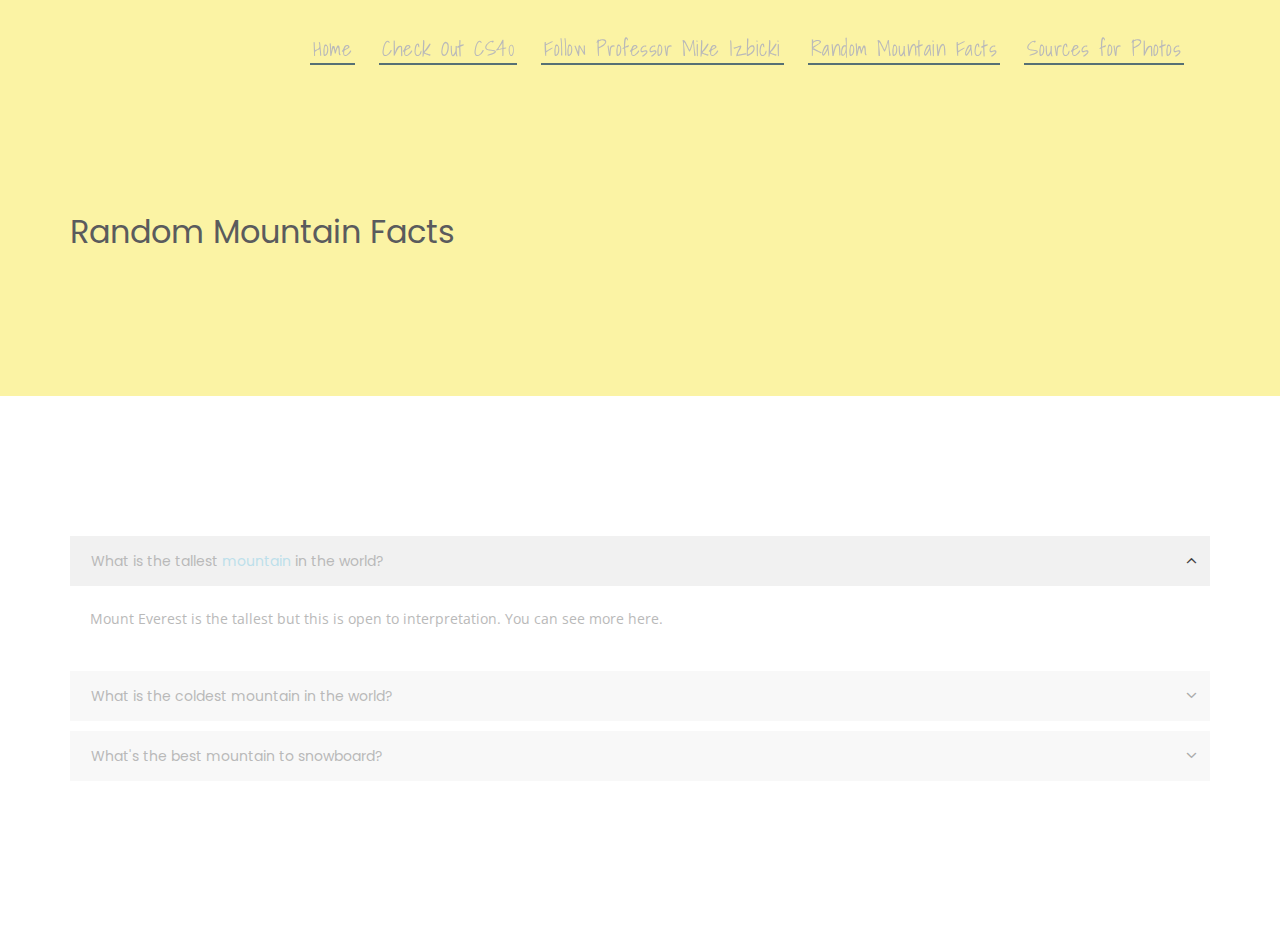
==== commit 8fd967f5: "Update faq.html" ====
--- a/faq.html
+++ b/faq.html
@@ -1,12 +1,5 @@
 <!DOCTYPE html>
-<!--
-
-	Theme Name: Elementy
-	Description: HTML/CSS 
-	Author: Abcgomel 
-	Designed & Coded by Abcgomel
-	
--->
+
 
 <html lang="en">
  	<head>
